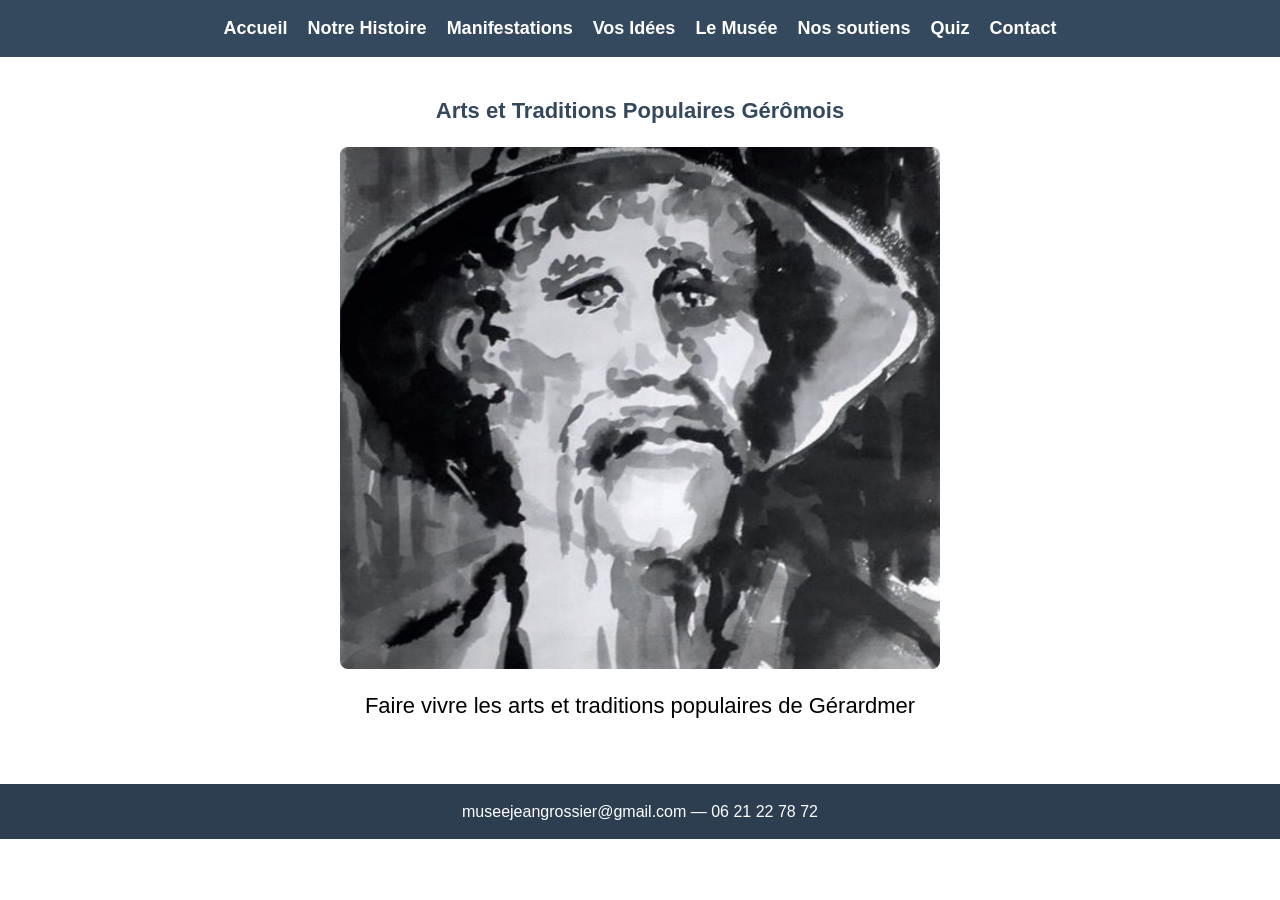
==== index.html @ 6db7e22e "Update index.html" ====
<!DOCTYPE html>
<html lang="fr">
<head>
  <meta charset="UTF-8">
  <title>Accueil — Arts et Traditions Gérômois</title>
  <meta name="viewport" content="width=device-width, initial-scale=1">
  <link rel="stylesheet" href="style.css">
</head>
<body>

<nav>
  <div class="nav-inner">
    <a href="index.html">Accueil</a>
    <a href="histoire.html">Notre Histoire</a>
    <a href="manifestations.html">Manifestations</a>
    <a href="vosidees.html">Vos Idées</a>
    <a href="musee.html">Le Musée</a>
    <a href="soutiens.html">Nos soutiens</a>
    <a href="quiz.html">Quiz</a>
    <a href="contact.html">Contact</a>
  </div>
</nav>

<div class="container">
  <h2>Arts et Traditions Populaires Gérômois</h2>
  <div class="hero">
    <img src="bucheron.jpg" alt="Image du  bûcheron">
    <p>Faire vivre les arts et traditions populaires de Gérardmer</p>
  </div>
</div>

<footer>
  museejeangrossier@gmail.com — 06 21 22 78 72
</footer>

</body>
</html>
---- style.css ----
/* Reset */
* { box-sizing: border-box; }
html, body { margin:0; padding:0; }
body { font-family: Arial, sans-serif; line-height:1.6; text-align:center; }

/* Menu */
nav {
  position: fixed; top: 0; left: 0; right: 0;
  background: #34495e; z-index: 9999;
}
.nav-inner {
  display: flex; justify-content: center; align-items: center;
  flex-wrap: wrap; gap: 20px; padding: 14px 16px;
}
nav a {
  color: #fff; text-decoration: none; font-weight: bold; font-size: 18px;
}
nav a:hover { text-decoration: underline; }

/* Conteneur */
.container {
  max-width: 1000px; margin: 96px auto 40px; padding: 0 16px;
}

/* Image d’accueil */
.hero { display: flex; flex-direction: column; align-items: center; }
.hero img { width: 100%; max-width: 600px; height: auto; border-radius: 8px; margin: 0 auto; }

/* Titres */
h1, h2, p { font-size: clamp(16px, 2.5vw, 22px); line-height: 1.4; }
h2 { margin-bottom: 20px; color: #34495e; }

/* Pied de page */
footer {
  background: #2c3e50; color: white; text-align: center;
  padding: 15px; margin-top: 40px; font-size: 16px;
}

/* Sous-menu Quiz */
.sub-menu {
  margin: 20px 0; display: flex; justify-content: center;
  gap: 20px; flex-wrap: wrap;
}
.sub-menu a {
  background: #34495e; color: #fff; padding: 8px 14px;
  border-radius: 4px; text-decoration: none; font-weight: bold;
}
.sub-menu a:hover { background: #2c3e50; text-decoration: underline; }

/* Responsive */
@media (max-width: 600px) {
  nav a { font-size: 16px; }
  .container { margin-top: 120px; padding: 0 8px; }
  .hero img { max-width: 100%; }
}
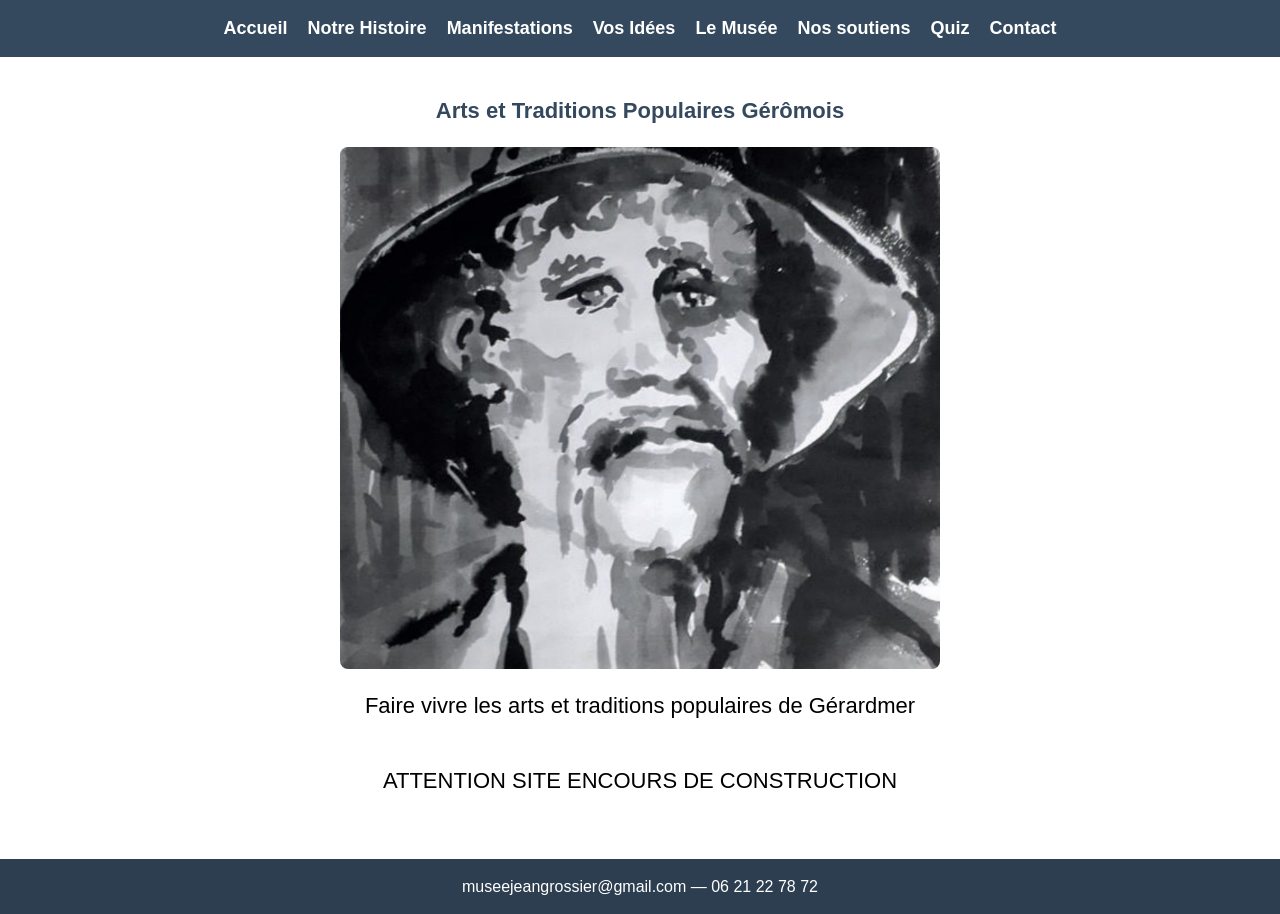
==== commit 3462384f: "Add files via upload" ====
--- a/index.html
+++ b/index.html
@@ -24,9 +24,11 @@
 <div class="container">
   <h2>Arts et Traditions Populaires Gérômois</h2>
   <div class="hero">
-    <img src="bucheron.jpg" alt="Image du  bûcheron">
+    <img src="bucheron.jpg" alt="Image du bûcheron">
     <p>Faire vivre les arts et traditions populaires de Gérardmer</p>
+    <p>ATTENTION SITE ENCOURS DE CONSTRUCTION </p>
   </div>
+
 </div>
 
 <footer>
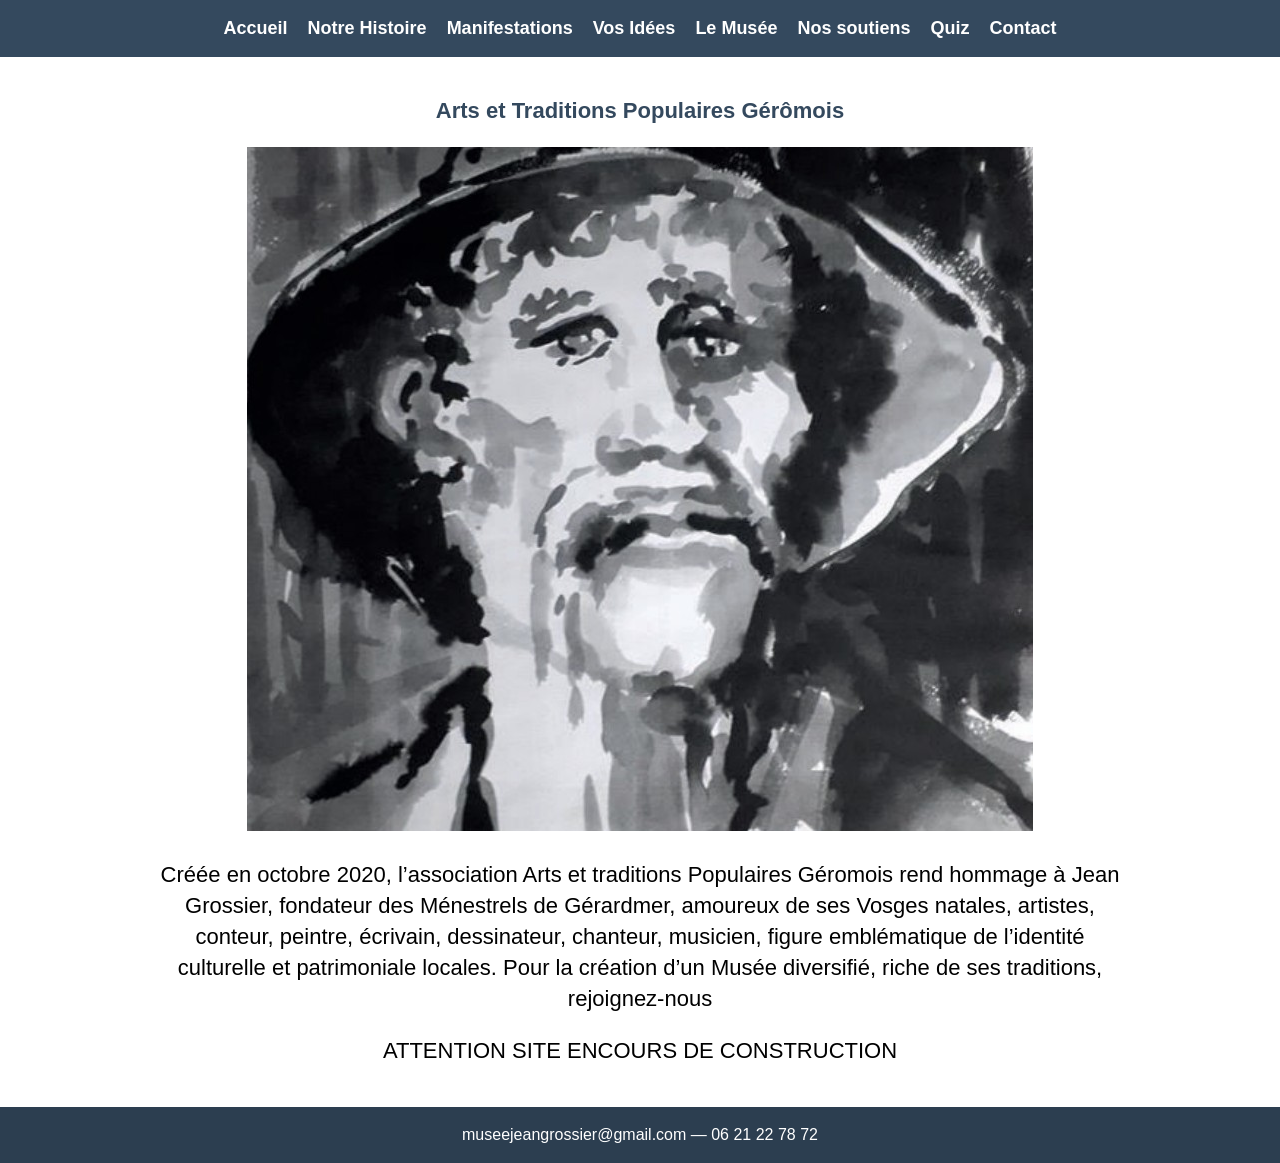
==== commit 7a37056e: "Add files via upload" ====
--- a/index.html
+++ b/index.html
@@ -25,7 +25,9 @@
   <h2>Arts et Traditions Populaires Gérômois</h2>
   <div class="hero">
     <img src="bucheron.jpg" alt="Image du bûcheron">
-    <p>Faire vivre les arts et traditions populaires de Gérardmer</p>
+    <p>Créée en octobre 2020, l’association Arts et traditions Populaires Géromois rend hommage à Jean Grossier, fondateur des Ménestrels de Gérardmer, amoureux de ses Vosges natales, artistes, conteur, peintre, écrivain, dessinateur, chanteur, musicien, figure emblématique de l’identité culturelle et patrimoniale locales.
+Pour la création d’un Musée diversifié, riche de ses traditions, rejoignez-nous
+</p>
     <p>ATTENTION SITE ENCOURS DE CONSTRUCTION </p>
   </div>
 
--- a/style.css
+++ b/style.css
@@ -22,13 +22,82 @@
   max-width: 1000px; margin: 96px auto 40px; padding: 0 16px;
 }
 
-/* Image d’accueil */
-.hero { display: flex; flex-direction: column; align-items: center; }
-.hero img { width: 100%; max-width: 600px; height: auto; border-radius: 8px; margin: 0 auto; }
-
 /* Titres */
 h1, h2, p { font-size: clamp(16px, 2.5vw, 22px); line-height: 1.4; }
 h2 { margin-bottom: 20px; color: #34495e; }
+
+/* Galerie */
+.gallery {
+  display: grid;
+  grid-template-columns: repeat(auto-fit, minmax(220px, 1fr));
+  gap: 20px;
+  margin: 30px 0;
+}
+
+.gallery figure {
+  margin: 0;
+}
+
+.gallery img {
+  width: 100%;
+  height: auto;
+  border-radius: 6px;
+  box-shadow: 0 2px 6px rgba(0,0,0,0.2);
+  transition: transform 0.2s ease;
+  cursor: pointer;
+}
+
+.gallery img:hover {
+  transform: scale(1.03);
+}
+
+.gallery figcaption {
+  margin-top: 8px;
+  font-size: 16px;
+  color: #555;
+}
+
+/* Lightbox */
+#lightbox {
+  display: none;
+  position: fixed;
+  z-index: 99999;
+  left: 0; top: 0;
+  width: 100%; height: 100%;
+  background: rgba(0,0,0,0.85);
+  justify-content: center;
+  align-items: center;
+  flex-direction: column;
+  padding: 20px;
+}
+
+#lightbox img {
+  max-width: 90%;
+  max-height: 80%;
+  border-radius: 8px;
+  box-shadow: 0 0 20px rgba(255,255,255,0.3);
+}
+
+#lightbox-caption {
+  margin-top: 20px;
+  color: white;
+  font-size: 20px;
+}
+
+#lightbox-close {
+  position: absolute;
+  top: 20px;
+  right: 40px;
+  font-size: 50px;
+  color: white;
+  cursor: pointer;
+  font-weight: bold;
+  transition: 0.2s;
+}
+
+#lightbox-close:hover {
+  color: #ddd;
+}
 
 /* Pied de page */
 footer {
@@ -36,20 +105,8 @@
   padding: 15px; margin-top: 40px; font-size: 16px;
 }
 
-/* Sous-menu Quiz */
-.sub-menu {
-  margin: 20px 0; display: flex; justify-content: center;
-  gap: 20px; flex-wrap: wrap;
-}
-.sub-menu a {
-  background: #34495e; color: #fff; padding: 8px 14px;
-  border-radius: 4px; text-decoration: none; font-weight: bold;
-}
-.sub-menu a:hover { background: #2c3e50; text-decoration: underline; }
-
 /* Responsive */
 @media (max-width: 600px) {
   nav a { font-size: 16px; }
   .container { margin-top: 120px; padding: 0 8px; }
-  .hero img { max-width: 100%; }
 }
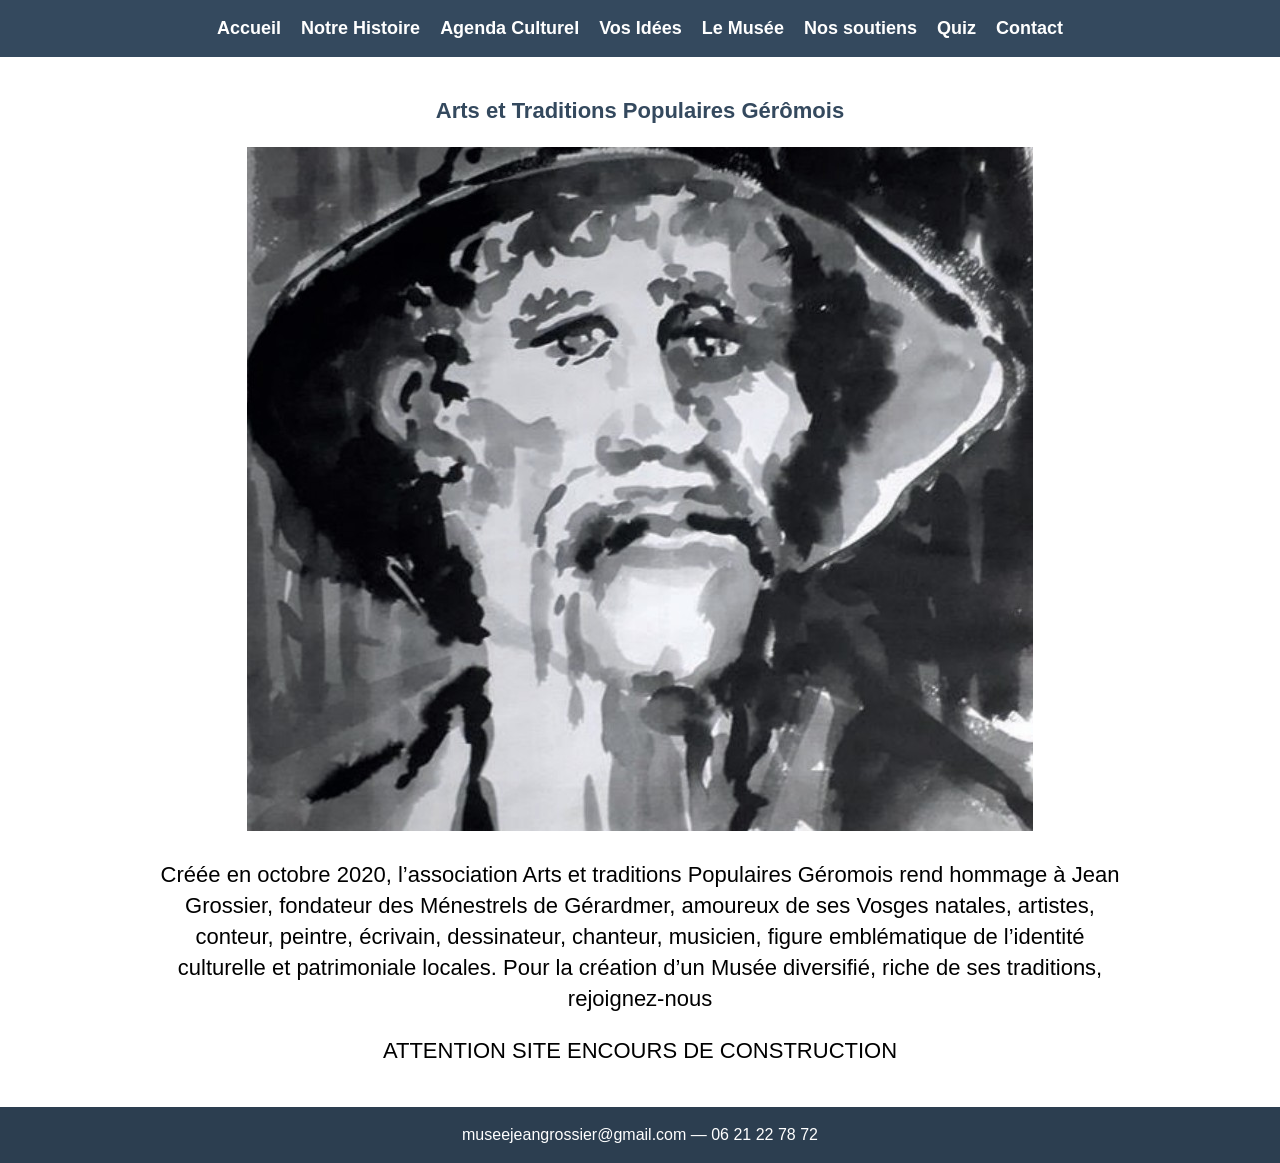
==== commit d073c977: "Add files via upload" ====
--- a/index.html
+++ b/index.html
@@ -12,7 +12,7 @@
   <div class="nav-inner">
     <a href="index.html">Accueil</a>
     <a href="histoire.html">Notre Histoire</a>
-    <a href="manifestations.html">Manifestations</a>
+    <a href="manifestations.html">Agenda Culturel</a>
     <a href="vosidees.html">Vos Idées</a>
     <a href="musee.html">Le Musée</a>
     <a href="soutiens.html">Nos soutiens</a>
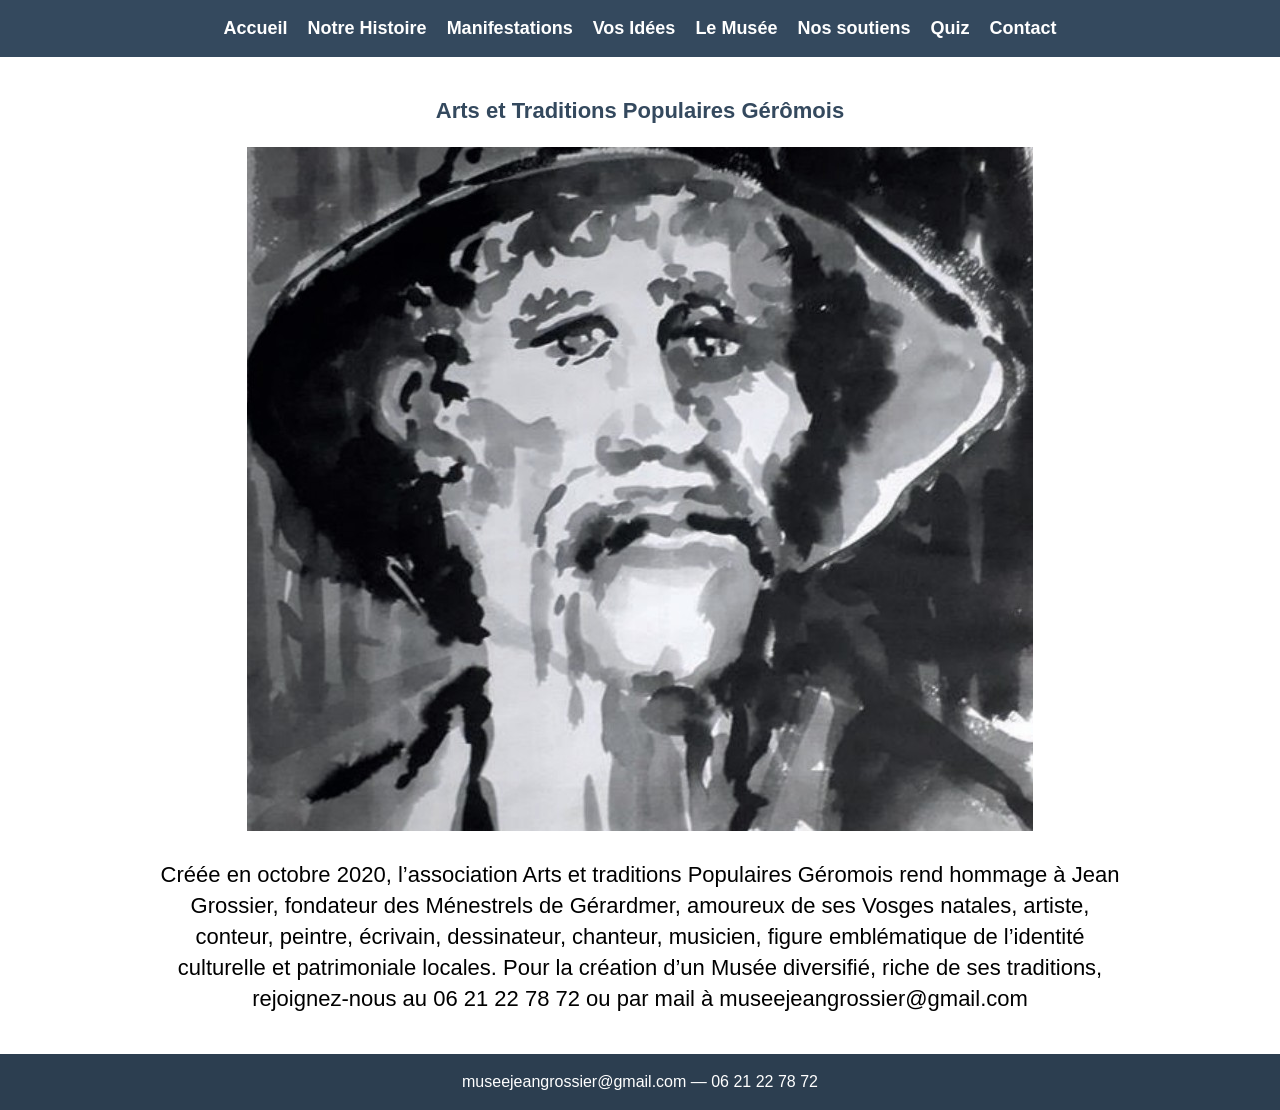
==== commit f8351332: "Add files via upload" ====
--- a/index.html
+++ b/index.html
@@ -12,7 +12,7 @@
   <div class="nav-inner">
     <a href="index.html">Accueil</a>
     <a href="histoire.html">Notre Histoire</a>
-    <a href="manifestations.html">Agenda Culturel</a>
+    <a href="manifestations.html">Manifestations</a>
     <a href="vosidees.html">Vos Idées</a>
     <a href="musee.html">Le Musée</a>
     <a href="soutiens.html">Nos soutiens</a>
@@ -25,10 +25,10 @@
   <h2>Arts et Traditions Populaires Gérômois</h2>
   <div class="hero">
     <img src="bucheron.jpg" alt="Image du bûcheron">
-    <p>Créée en octobre 2020, l’association Arts et traditions Populaires Géromois rend hommage à Jean Grossier, fondateur des Ménestrels de Gérardmer, amoureux de ses Vosges natales, artistes, conteur, peintre, écrivain, dessinateur, chanteur, musicien, figure emblématique de l’identité culturelle et patrimoniale locales.
-Pour la création d’un Musée diversifié, riche de ses traditions, rejoignez-nous
+    <p>Créée en octobre 2020, l’association Arts et traditions Populaires Géromois rend hommage à Jean Grossier, fondateur des Ménestrels de Gérardmer, amoureux de ses Vosges natales, artiste, conteur, peintre, écrivain, dessinateur, chanteur, musicien, figure emblématique de l’identité culturelle et patrimoniale locales.
+Pour la création d’un Musée diversifié, riche de ses traditions, rejoignez-nous au 06 21 22 78 72 ou par mail à museejeangrossier@gmail.com
 </p>
-    <p>ATTENTION SITE ENCOURS DE CONSTRUCTION </p>
+    <p></p>
   </div>
 
 </div>
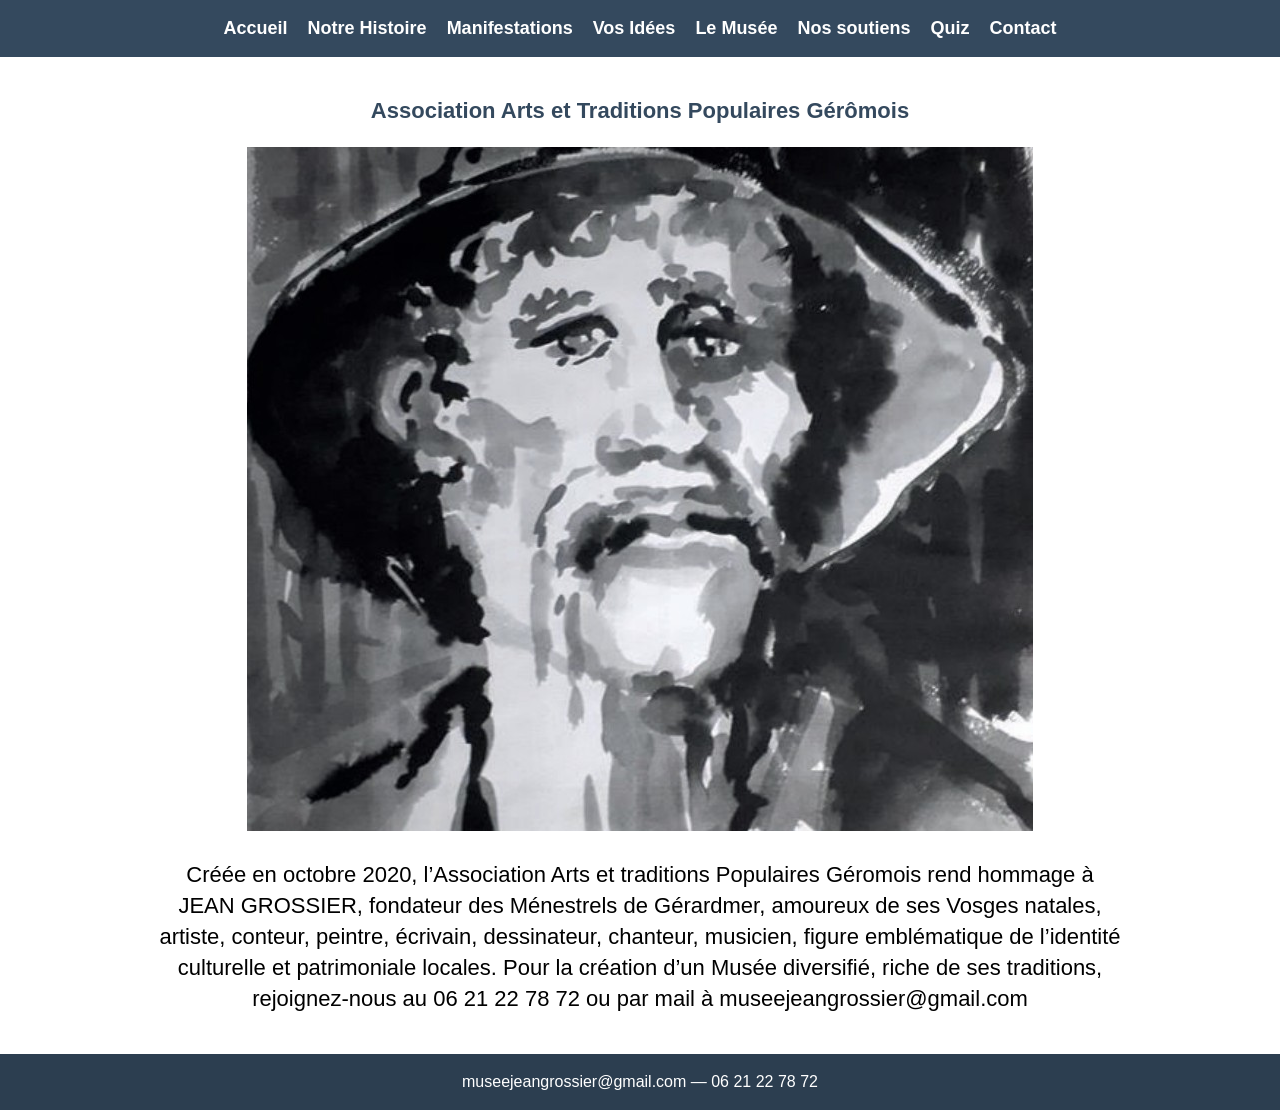
==== commit 7d3d0b10: "Add files via upload" ====
--- a/index.html
+++ b/index.html
@@ -22,10 +22,10 @@
 </nav>
 
 <div class="container">
-  <h2>Arts et Traditions Populaires Gérômois</h2>
+  <h2>Association Arts et Traditions Populaires Gérômois</h2>
   <div class="hero">
     <img src="bucheron.jpg" alt="Image du bûcheron">
-    <p>Créée en octobre 2020, l’association Arts et traditions Populaires Géromois rend hommage à Jean Grossier, fondateur des Ménestrels de Gérardmer, amoureux de ses Vosges natales, artiste, conteur, peintre, écrivain, dessinateur, chanteur, musicien, figure emblématique de l’identité culturelle et patrimoniale locales.
+    <p>Créée en octobre 2020, l’Association Arts et traditions Populaires Géromois rend hommage à JEAN GROSSIER, fondateur des Ménestrels de Gérardmer, amoureux de ses Vosges natales, artiste, conteur, peintre, écrivain, dessinateur, chanteur, musicien, figure emblématique de l’identité culturelle et patrimoniale locales.
 Pour la création d’un Musée diversifié, riche de ses traditions, rejoignez-nous au 06 21 22 78 72 ou par mail à museejeangrossier@gmail.com
 </p>
     <p></p>
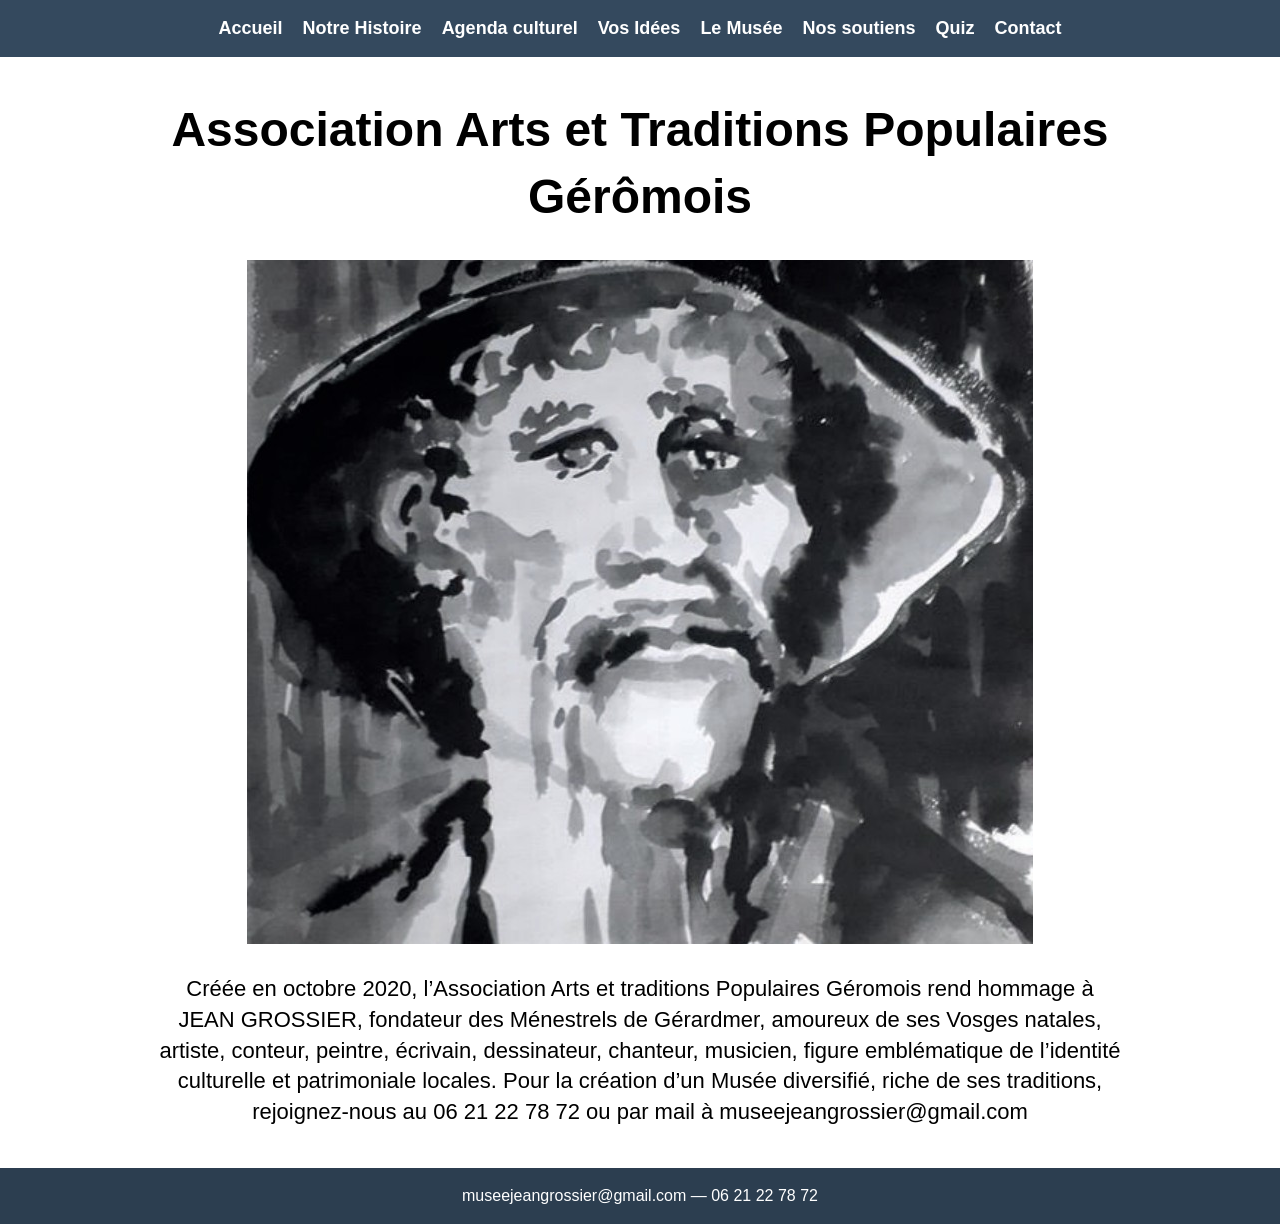
==== commit acac5fe2: "Add files via upload" ====
--- a/index.html
+++ b/index.html
@@ -12,7 +12,7 @@
   <div class="nav-inner">
     <a href="index.html">Accueil</a>
     <a href="histoire.html">Notre Histoire</a>
-    <a href="manifestations.html">Manifestations</a>
+    <a href="manifestations.html">Agenda culturel</a>
     <a href="vosidees.html">Vos Idées</a>
     <a href="musee.html">Le Musée</a>
     <a href="soutiens.html">Nos soutiens</a>
@@ -22,7 +22,7 @@
 </nav>
 
 <div class="container">
-  <h2>Association Arts et Traditions Populaires Gérômois</h2>
+  <h1 class="titre-principal">Association Arts et Traditions Populaires Gérômois</h1>
   <div class="hero">
     <img src="bucheron.jpg" alt="Image du bûcheron">
     <p>Créée en octobre 2020, l’Association Arts et traditions Populaires Géromois rend hommage à JEAN GROSSIER, fondateur des Ménestrels de Gérardmer, amoureux de ses Vosges natales, artiste, conteur, peintre, écrivain, dessinateur, chanteur, musicien, figure emblématique de l’identité culturelle et patrimoniale locales.
--- a/style.css
+++ b/style.css
@@ -110,3 +110,11 @@
   nav a { font-size: 16px; }
   .container { margin-top: 120px; padding: 0 8px; }
 }
+
+h1.titre-principal {
+  text-align: center;
+  font-size: 3em;
+  font-weight: bold;
+  margin-top: 20px;
+  margin-bottom: 30px;
+}
